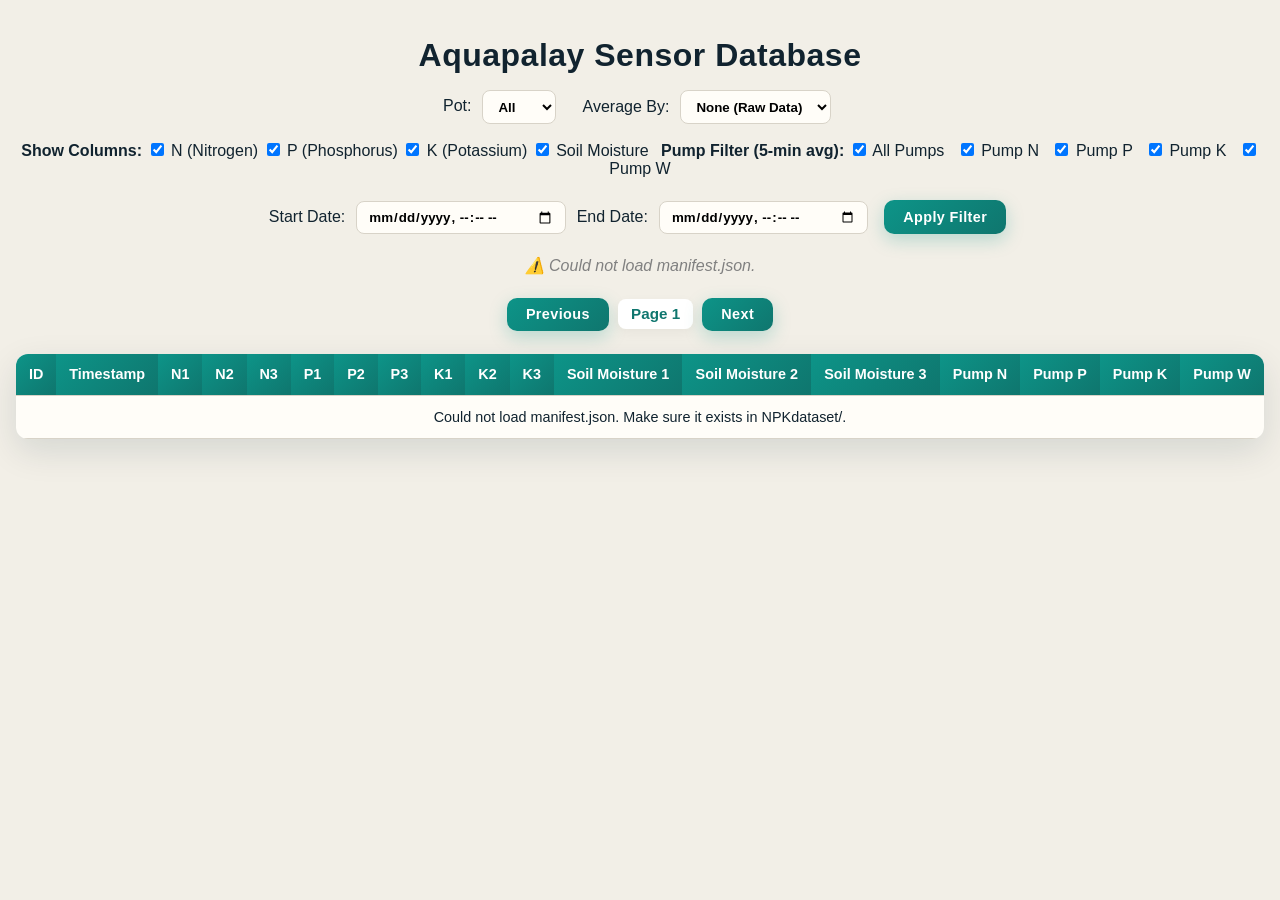
==== index.html @ d4dc7a7e "deployment to vercel" ====
<!DOCTYPE html>
<html lang="en">
<head>
  <meta charset="UTF-8">
  <meta name="viewport" content="width=device-width, initial-scale=1.0">
  <title>Aquapalay Database</title>
  <link rel="stylesheet" href="database.css">
</head>
<body>
  <h1>Aquapalay Sensor Database</h1>

  <div class="filter-container">
    <label for="pot-filter">Pot:</label>
    <select id="pot-filter">
      <option value="all">All</option>
      <option value="pot1">Pot1</option>
      <option value="pot2">Pot2</option>
      <option value="pot3">Pot3</option>
    </select>

    <label for="avg-filter" style="margin-left:16px;">Average By:</label>
    <select id="avg-filter">
      <option value="none">None (Raw Data)</option>
      <option value="hour">Hour</option>
      <option value="day">Day</option>
      <option value="week">Week</option>

    </select>
  </div>

  <!-- Column Group Filter -->
  <div class="filter-container" style="flex-wrap:wrap; gap:10px;">
    <label style="font-weight:bold;">Show Columns:</label>
    <label><input type="checkbox" class="col-group-toggle" data-group="n"    checked> N (Nitrogen)</label>
    <label><input type="checkbox" class="col-group-toggle" data-group="p"    checked> P (Phosphorus)</label>
    <label><input type="checkbox" class="col-group-toggle" data-group="k"    checked> K (Potassium)</label>
    <label><input type="checkbox" class="col-group-toggle" data-group="sm"   checked> Soil Moisture</label>
    <label style="font-weight:bold; margin-left:8px;">Pump Filter (5-min avg):</label>
    <label><input type="checkbox" id="pump-event-toggle" class="col-group-toggle" data-group="pump" checked> All Pumps</label>
    <label style="margin-left:8px;"><input type="checkbox" class="pump-individual" data-pump="Pump1" checked> Pump N</label>
    <label style="margin-left:8px;"><input type="checkbox" class="pump-individual" data-pump="Pump2" checked> Pump P</label>
    <label style="margin-left:8px;"><input type="checkbox" class="pump-individual" data-pump="Pump3" checked> Pump K</label>
    <label style="margin-left:8px;"><input type="checkbox" class="pump-individual" data-pump="Pump4" checked> Pump W</label>
  </div>

  <div class="filter-container">
    <label>Start Date:</label>
    <input type="datetime-local" id="start-date">
    <label>End Date:</label>
    <input type="datetime-local" id="end-date">
    <button class="btn-back" id="apply-filter">Apply Filter</button>
  </div>

  <div class="filter-container">
    <span id="loading-status" style="color: gray; font-style: italic;"></span>
  </div>

  <div class="filter-container">
    <button class="btn-back" id="prev-btn">Previous</button>
    <span id="page-info">Page 1</span>
    <button class="btn-back" id="next-btn">Next</button>
  </div>

  <table class="database-table" id="db-table">
    <thead>
      <tr>
        <th id="th-id">ID</th>
        <th id="th-timestamp">Timestamp</th>
        <th class="col-n1 group-n">N1</th>
        <th class="col-n2 group-n">N2</th>
        <th class="col-n3 group-n">N3</th>
        <th class="col-p1 group-p">P1</th>
        <th class="col-p2 group-p">P2</th>
        <th class="col-p3 group-p">P3</th>
        <th class="col-k1 group-k">K1</th>
        <th class="col-k2 group-k">K2</th>
        <th class="col-k3 group-k">K3</th>
        <th class="col-sm1 group-sm">Soil Moisture 1</th>
        <th class="col-sm2 group-sm">Soil Moisture 2</th>
        <th class="col-sm3 group-sm">Soil Moisture 3</th>
        <th class="col-pump group-pump">Pump N</th>
        <th class="col-pump group-pump">Pump P</th>
        <th class="col-pump group-pump">Pump K</th>
        <th class="col-pump group-pump">Pump W</th>
      </tr>
    </thead>
    <tbody></tbody>
  </table>

  <script>
  const filterSelect   = document.getElementById('pot-filter');
  const avgFilter      = document.getElementById('avg-filter');
  const tbody          = document.querySelector('#db-table tbody');
  const startDateInput = document.getElementById('start-date');
  const endDateInput   = document.getElementById('end-date');
  const applyBtn       = document.getElementById('apply-filter');
  const nextBtn        = document.getElementById('next-btn');
  const prevBtn        = document.getElementById('prev-btn');
  const pageInfo       = document.getElementById('page-info');
  const loadingStatus  = document.getElementById('loading-status');
  const thId           = document.getElementById('th-id');
  const thTimestamp    = document.getElementById('th-timestamp');
  const pumpEventToggle = document.getElementById('pump-event-toggle');

  let allData      = [];
  let filteredData = [];
  let currentPage  = 1;
  const limit      = 100;
  const PUMP_WINDOW = 300; // 5 minutes = 300 seconds of rows

  // GitHub raw URL base for CSV data (avoids Vercel 100MB deploy limit)
  const DATA_BASE_URL = 'https://raw.githubusercontent.com/2022-201045-crypto/data-dashboard/main/NPKdataset';

  const numericCols = ['N1','N2','N3','P1','P2','P3','K1','K2','K3','SM1','SM2','SM3'];

  // ── Column Group Toggles ──────────────────────────────────────
  const groupVisible = { n: true, p: true, k: true, sm: true, pump: true };

  // Which individual pumps are active for filtering
  const pumpActive = { Pump1: true, Pump2: true, Pump3: true, Pump4: true };

  // "All Pumps" master checkbox — syncs individual pump checkboxes
  document.getElementById('pump-event-toggle').addEventListener('change', function() {
    groupVisible['pump'] = this.checked;
    document.querySelectorAll('.pump-individual').forEach(cb => {
      cb.checked = this.checked;
      pumpActive[cb.dataset.pump] = this.checked;
      cb.disabled = !this.checked;
    });
    currentPage = 1;
    applyFilters();
  });

  // Individual pump checkboxes
  document.querySelectorAll('.pump-individual').forEach(cb => {
    cb.addEventListener('change', () => {
      pumpActive[cb.dataset.pump] = cb.checked;
      // Sync master: checked if at least one individual is on
      const anyOn = Object.values(pumpActive).some(v => v);
      groupVisible['pump'] = anyOn;
      document.getElementById('pump-event-toggle').checked = anyOn;
      document.getElementById('pump-event-toggle').indeterminate =
        anyOn && !Object.values(pumpActive).every(v => v);
      currentPage = 1;
      applyFilters();
    });
  });

  document.querySelectorAll('.col-group-toggle').forEach(cb => {
    if (cb.id === 'pump-event-toggle') return; // handled above
    cb.addEventListener('change', () => {
      groupVisible[cb.dataset.group] = cb.checked;
      applyAllVisibility();
    });
  });

  // ── Event Listeners ───────────────────────────────────────────
  filterSelect.addEventListener('change', () => applyAllVisibility());
  avgFilter.addEventListener('change', () => { currentPage = 1; applyFilters(); });
  applyBtn.addEventListener('click',   () => { currentPage = 1; applyFilters(); });

  nextBtn.addEventListener('click', () => {
    if ((currentPage * limit) < filteredData.length) { currentPage++; renderTable(); }
  });
  prevBtn.addEventListener('click', () => {
    if (currentPage > 1) { currentPage--; renderTable(); }
  });

  // ── Combined Visibility ───────────────────────────────────────
  function applyAllVisibility() {
    const potFilter = filterSelect.value;
    const potShow   = potFilter === 'pot1' ? [0] : potFilter === 'pot2' ? [1] : potFilter === 'pot3' ? [2] : [0,1,2];

    const potGroups = {
      n:  ['col-n1','col-n2','col-n3'],
      p:  ['col-p1','col-p2','col-p3'],
      k:  ['col-k1','col-k2','col-k3'],
      sm: ['col-sm1','col-sm2','col-sm3']
    };

    ['n','p','k','sm'].forEach(grp => {
      potGroups[grp].forEach((cls, i) => {
        const visible = groupVisible[grp] && potShow.includes(i);
        toggleCol(cls, visible);
      });
    });

    toggleCol('col-pump', groupVisible['pump']);
  }

  function toggleCol(cls, visible) {
    document.querySelectorAll('.' + cls).forEach(el => el.style.display = visible ? '' : 'none');
  }

  // ── CSV Parsing ───────────────────────────────────────────────
  function parseCSV(text) {
    const rows    = text.trim().split("\n");
    const headers = rows.shift().split(",").map(h => h.trim());
    return rows
      .filter(line => line.trim() !== '')
      .map(line => {
        const values = line.split(",");
        let obj = {};
        headers.forEach((h, i) => obj[h] = values[i] ? values[i].trim() : "");
        return obj;
      });
  }

  // ── Load All CSVs ─────────────────────────────────────────────
  async function loadAllCSVs() {
    loadingStatus.textContent = 'Loading data...';
    let fileList = [];

    try {
      const manifestRes = await fetch(`${DATA_BASE_URL}/manifest.json`);
      fileList = await manifestRes.json();
    } catch (e) {
      loadingStatus.textContent = '⚠️ Could not load manifest.json.';
      tbody.innerHTML = `<tr><td colspan="18">Could not load manifest.json. Make sure it exists in NPKdataset/.</td></tr>`;
      return;
    }

    const fetchPromises = fileList.map(filename =>
      fetch(`${DATA_BASE_URL}/${filename}`)
        .then(r => r.ok ? r.text() : Promise.reject(`Failed: ${filename}`))
        .then(text => parseCSV(text))
        .catch(err => { console.warn(err); return []; })
    );

    const results = await Promise.all(fetchPromises);
    allData = results.flat();
    allData.sort((a, b) => new Date(a.timestamp) - new Date(b.timestamp)); // ascending for pump window logic

    filteredData = [...allData];
    loadingStatus.textContent = `✅ Loaded ${allData.length.toLocaleString()} records from ${fileList.length} file(s).`;
    renderTable();
  }

  // ── Group Key Helpers ─────────────────────────────────────────
  function getGroupKey(timestamp, mode) {
    const d = new Date(timestamp);
    if (mode === 'hour') {
      return `${d.getFullYear()}-${pad(d.getMonth()+1)}-${pad(d.getDate())} ${pad(d.getHours())}:00`;
    } else if (mode === 'day') {
      return `${d.getFullYear()}-${pad(d.getMonth()+1)}-${pad(d.getDate())}`;
    } else if (mode === 'week') {
      const day = d.getDay() || 7;
      const mon = new Date(d);
      mon.setDate(d.getDate() - day + 1);
      return `Week of ${mon.getFullYear()}-${pad(mon.getMonth()+1)}-${pad(mon.getDate())}`;
    }
  }

  function pad(n) { return String(n).padStart(2, '0'); }

  // ── Averaging ─────────────────────────────────────────────────
  function computeAverages(data, mode) {
    const groups = {};
    data.forEach(row => {
      if (!row.timestamp) return;
      const key = getGroupKey(row.timestamp, mode);
      if (!groups[key]) groups[key] = { key, rows: [] };
      groups[key].rows.push(row);
    });

    return Object.values(groups)
      .sort((a, b) => b.key.localeCompare(a.key))
      .map(group => {
        const avg = { timestamp: group.key, id: `${group.rows.length} records` };
        numericCols.forEach(col => {
          const vals = group.rows.map(r => parseFloat(r[col])).filter(v => !isNaN(v));
          avg[col] = vals.length ? (vals.reduce((s, v) => s + v, 0) / vals.length).toFixed(0) : '-';
        });
        ['Pump1','Pump2','Pump3','Pump4'].forEach(p => {
          const vals = group.rows.map(r => r[p]).filter(Boolean);
          avg[p] = vals.length ? mode_val(vals) : '-';
        });
        return avg;
      });
  }

  function mode_val(arr) {
    const freq = {};
    arr.forEach(v => freq[v] = (freq[v] || 0) + 1);
    return Object.entries(freq).sort((a, b) => b[1] - a[1])[0][0];
  }

  // ── Pump Event 5-min Average ──────────────────────────────────
  function computePumpEvents(data) {
    const pumpCols   = ['Pump1', 'Pump2', 'Pump3', 'Pump4'];
    const pumpLabels = { Pump1: 'N', Pump2: 'P', Pump3: 'K', Pump4: 'W' };
    const events     = [];

    // Only consider pumps that are individually checked
    const enabledPumps = pumpCols.filter(p => pumpActive[p]);

    for (let i = 0; i < data.length; i++) {
      const row = data[i];

      // Check if any ENABLED pump is ON
      const activePumps = enabledPumps.filter(p => String(row[p]).trim() === '1');
      if (activePumps.length === 0) continue;

      // Grab the next PUMP_WINDOW rows (or until end of data)
      const windowEnd  = Math.min(i + PUMP_WINDOW, data.length);
      const windowRows = data.slice(i, windowEnd);

      // Compute averages for each numeric column
      const avgRow = {};
      numericCols.forEach(col => {
        const vals = windowRows.map(r => parseFloat(r[col])).filter(v => !isNaN(v));
        avgRow[col] = vals.length ? (vals.reduce((s, v) => s + v, 0) / vals.length).toFixed(2) : '-';
      });

      // Label which pumps were active
      const pumpLabel = activePumps.map(p => `Pump${pumpLabels[p]}`).join(', ');

      events.push({
        id:          `${windowRows.length} rows`,
        timestamp:   row.timestamp,
        activePumps: pumpLabel,
        ...avgRow,
        Pump1: activePumps.includes('Pump1') ? '1' : '0',
        Pump2: activePumps.includes('Pump2') ? '1' : '0',
        Pump3: activePumps.includes('Pump3') ? '1' : '0',
        Pump4: activePumps.includes('Pump4') ? '1' : '0',
      });
    }

    return events.reverse();
  }

  // ── Filters ───────────────────────────────────────────────────
  function applyFilters() {
    const start    = startDateInput.value ? new Date(startDateInput.value) : null;
    const end      = endDateInput.value   ? new Date(endDateInput.value)   : null;
    const avgMode  = avgFilter.value;
    const pumpMode = groupVisible['pump']; // true = pump checkbox is checked

    let data = allData.filter(row => {
      if (!row.timestamp) return false;
      const rowDate = new Date(row.timestamp);
      if (start && rowDate < start) return false;
      if (end   && rowDate > end)   return false;
      return true;
    });

    if (pumpMode) {
      // Step 1: Compute pump events (5-min avg windows for each pump=1 trigger)
      let pumpEvents = computePumpEvents(data);

      // Step 2: If a grouping mode is selected, group the pump events by hour/day/week
      if (avgMode !== 'none') {
        filteredData = computeAverages(pumpEvents, avgMode);
        thId.textContent        = 'Events';
        thTimestamp.textContent = `Pump Trigger (by ${avgMode})`;
      } else {
        filteredData = pumpEvents; // already descending
        thId.textContent        = 'Window';
        thTimestamp.textContent = 'Pump Trigger Time';
      }
    } else {
      // Normal mode — no pump filtering
      if (avgMode !== 'none') {
        filteredData = computeAverages(data.slice().reverse(), avgMode);
        thId.textContent        = 'Records';
        thTimestamp.textContent = 'Timestamp';
      } else {
        filteredData = data.slice().reverse();
        thId.textContent        = 'ID';
        thTimestamp.textContent = 'Timestamp';
      }
    }

    currentPage = 1;
    renderTable();
  }

  // ── Render ────────────────────────────────────────────────────
  function renderTable() {
    tbody.innerHTML = "";

    const avgMode    = avgFilter.value;
    const startIndex = (currentPage - 1) * limit;
    const pageData   = filteredData.slice(startIndex, startIndex + limit);

    if (pageData.length === 0) {
      tbody.innerHTML = `<tr><td colspan="18">No data found</td></tr>`;
      pageInfo.textContent = 'Page 0';
      return;
    }

    const totalPages = Math.ceil(filteredData.length / limit);

    pageData.forEach(row => {
      const tr = document.createElement('tr');
      const pumpMode = groupVisible['pump'];
      const avgMode  = avgFilter.value;

      if (pumpMode) {
        tr.style.background = 'rgba(0,100,200,0.07)';
      } else if (avgMode !== 'none') {
        tr.style.background = 'rgba(0,128,0,0.05)';
      }

      // Show active pump badge when in pump event mode (raw, not grouped)
      const idCell = (pumpMode && avgMode === 'none')
        ? `${row.id}<br><small style="color:#0077cc;font-weight:bold;">${row.activePumps || ''}</small>`
        : row.id;

      tr.innerHTML = `
        <td>${idCell}</td>
        <td>${row.timestamp}</td>
        <td class="col-n1 group-n">${row.N1 ?? '-'}</td>
        <td class="col-n2 group-n">${row.N2 ?? '-'}</td>
        <td class="col-n3 group-n">${row.N3 ?? '-'}</td>
        <td class="col-p1 group-p">${row.P1 ?? '-'}</td>
        <td class="col-p2 group-p">${row.P2 ?? '-'}</td>
        <td class="col-p3 group-p">${row.P3 ?? '-'}</td>
        <td class="col-k1 group-k">${row.K1 ?? '-'}</td>
        <td class="col-k2 group-k">${row.K2 ?? '-'}</td>
        <td class="col-k3 group-k">${row.K3 ?? '-'}</td>
        <td class="col-sm1 group-sm">${row.SM1 ?? '-'}</td>
        <td class="col-sm2 group-sm">${row.SM2 ?? '-'}</td>
        <td class="col-sm3 group-sm">${row.SM3 ?? '-'}</td>
        <td class="col-pump group-pump" style="${row.Pump1==='1'?'color:green;font-weight:bold;':''}">${row.Pump1 ?? '-'}</td>
        <td class="col-pump group-pump" style="${row.Pump2==='1'?'color:green;font-weight:bold;':''}">${row.Pump2 ?? '-'}</td>
        <td class="col-pump group-pump" style="${row.Pump3==='1'?'color:green;font-weight:bold;':''}">${row.Pump3 ?? '-'}</td>
        <td class="col-pump group-pump" style="${row.Pump4==='1'?'color:green;font-weight:bold;':''}">${row.Pump4 ?? '-'}</td>
      `;
      tbody.appendChild(tr);
    });

    const pumpMode  = groupVisible['pump'];
    const modeLabel = pumpMode && avgMode === 'none' ? 'pump events'
                    : avgMode !== 'none' ? 'groups'
                    : 'records';
    pageInfo.textContent = `Page ${currentPage} of ${totalPages} (${filteredData.length.toLocaleString()} ${modeLabel})`;
    applyAllVisibility();
  }

  // ── Init ─────────────────────────────────────────────────────
  loadAllCSVs();
  </script>
</body>
</html>
---- database.css ----
/* ===============================
   ROOT COLORS
================================ */
:root {
  --bg: #f2efe7;
  --ink: #11232f;
  --card: #fffdf8;
  --line: #d8d3c8;
  --accent: #0d9488;
  --accent-deep: #0f766e;
  --muted: #5b6b74;
  --shadow: 0 12px 35px rgba(10, 43, 57, 0.12);
}

/* ===============================
   GLOBAL
================================ */
body {
  font-family: "Manrope", sans-serif;
  background: var(--bg);
  color: var(--ink);
  margin: 0;
  padding: 1rem;
}

h1 {
  text-align: center;
  margin-bottom: 1rem;
  color: var(--ink);
  font-weight: 800;
  letter-spacing: 0.5px;
}

/* ===============================
   BUTTONS
================================ */
.btn-back {
  display: inline-block;
  margin: 0.4rem 0.3rem;
  padding: 0.55rem 1.2rem;
  font-weight: 700;
  font-size: 0.9rem;
  letter-spacing: 0.4px;
  background: linear-gradient(135deg, var(--accent), var(--accent-deep));
  color: white;
  border: none;
  border-radius: 10px;
  cursor: pointer;
  box-shadow: 0 6px 18px rgba(13, 148, 136, 0.25);
  transition: all 0.25s ease;
}

.btn-back:hover {
  transform: translateY(-2px);
  box-shadow: 0 10px 22px rgba(13, 148, 136, 0.35);
}

.btn-back:active {
  transform: translateY(0);
  box-shadow: 0 4px 10px rgba(13, 148, 136, 0.25);
}

.btn-back:disabled {
  background: #cbd5e1;
  cursor: not-allowed;
  box-shadow: none;
  transform: none;
  opacity: 0.7;
}

/* ===============================
   FILTER SECTION
================================ */
.filter-container {
  text-align: center;
  margin-bottom: 1rem;
}

select,
input[type="datetime-local"] {
  padding: 0.45rem 0.7rem;
  font-family: "Manrope", sans-serif;
  font-weight: 600;
  border-radius: 8px;
  border: 1px solid var(--line);
  background: var(--card);
  margin: 0 0.4rem;
  outline: none;
  transition: border 0.2s ease;
}

select:focus,
input[type="datetime-local"]:focus {
  border-color: var(--accent);
}

/* ===============================
   PAGE INFO BADGE
================================ */
#page-info {
  font-weight: 700;
  font-size: 0.95rem;
  padding: 0.4rem 0.8rem;
  background: #ffffff;
  border-radius: 8px;
  box-shadow: 0 4px 12px rgba(0,0,0,0.05);
  color: var(--accent-deep);
}

/* ===============================
   TABLE DESIGN
================================ */
.database-table {
  width: 100%;
  border-collapse: collapse;
  background: var(--card);
  border-radius: 12px;
  overflow: hidden;
  box-shadow: var(--shadow);
}

.database-table th,
.database-table td {
  padding: 0.8rem;
  text-align: center;
  border-bottom: 1px solid var(--line);
  font-size: 0.9rem;
}

/* Header */
.database-table th {
  background: linear-gradient(135deg, var(--accent), var(--accent-deep));
  color: white;
  font-weight: 700;
  position: sticky;
  top: 0;
  z-index: 2;
}

/* Zebra rows */
.database-table tr:nth-child(even) {
  background: rgba(13, 148, 136, 0.05);
}

/* Hover row effect */
.database-table tbody tr:hover {
  background: rgba(13, 148, 136, 0.12);
  transition: background 0.2s ease;
}

/* ===============================
   RESPONSIVE TABLE
================================ */
@media (max-width: 900px) {
  .database-table th,
  .database-table td {
    font-size: 0.75rem;
    padding: 0.5rem;
  }

  .btn-back {
    padding: 0.4rem 0.8rem;
    font-size: 0.8rem;
  }
}

/* ===============================
   HIDDEN COLUMN
================================ */
.hidden-col {
  display: none;
}
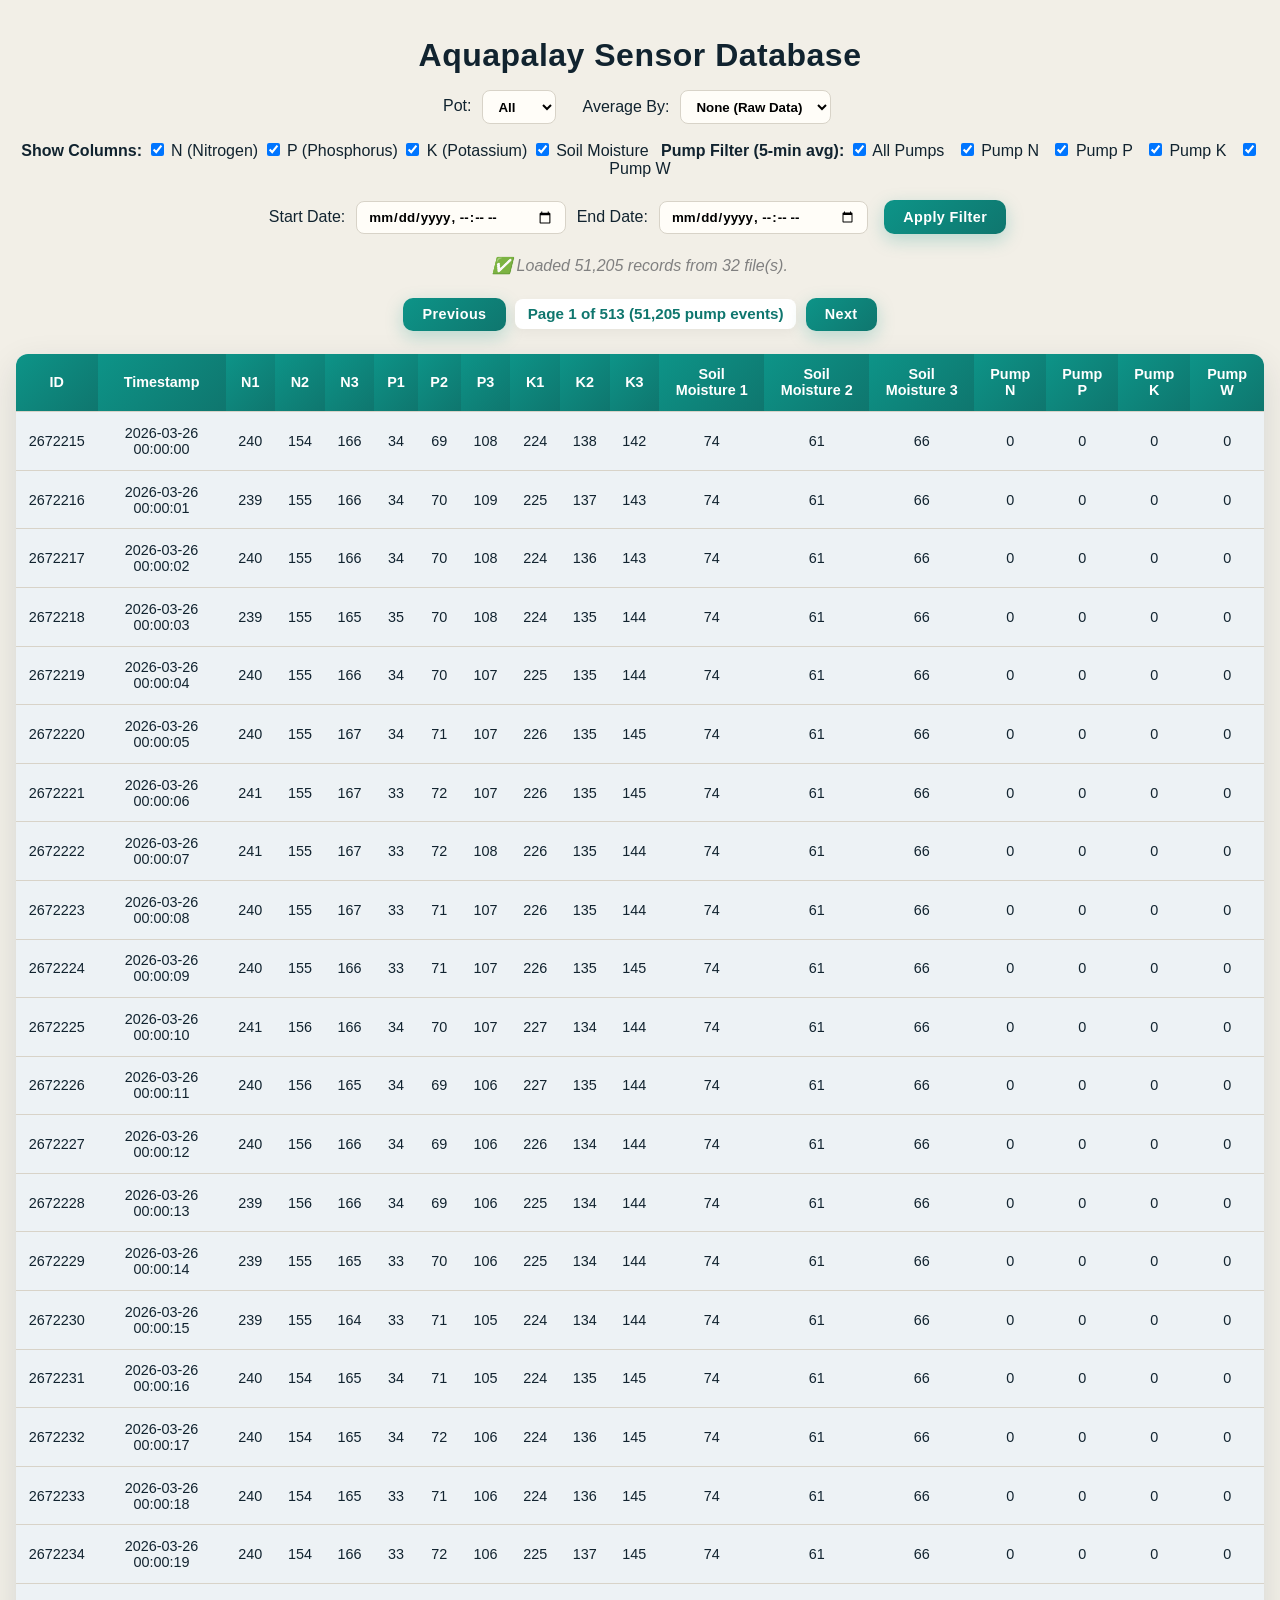
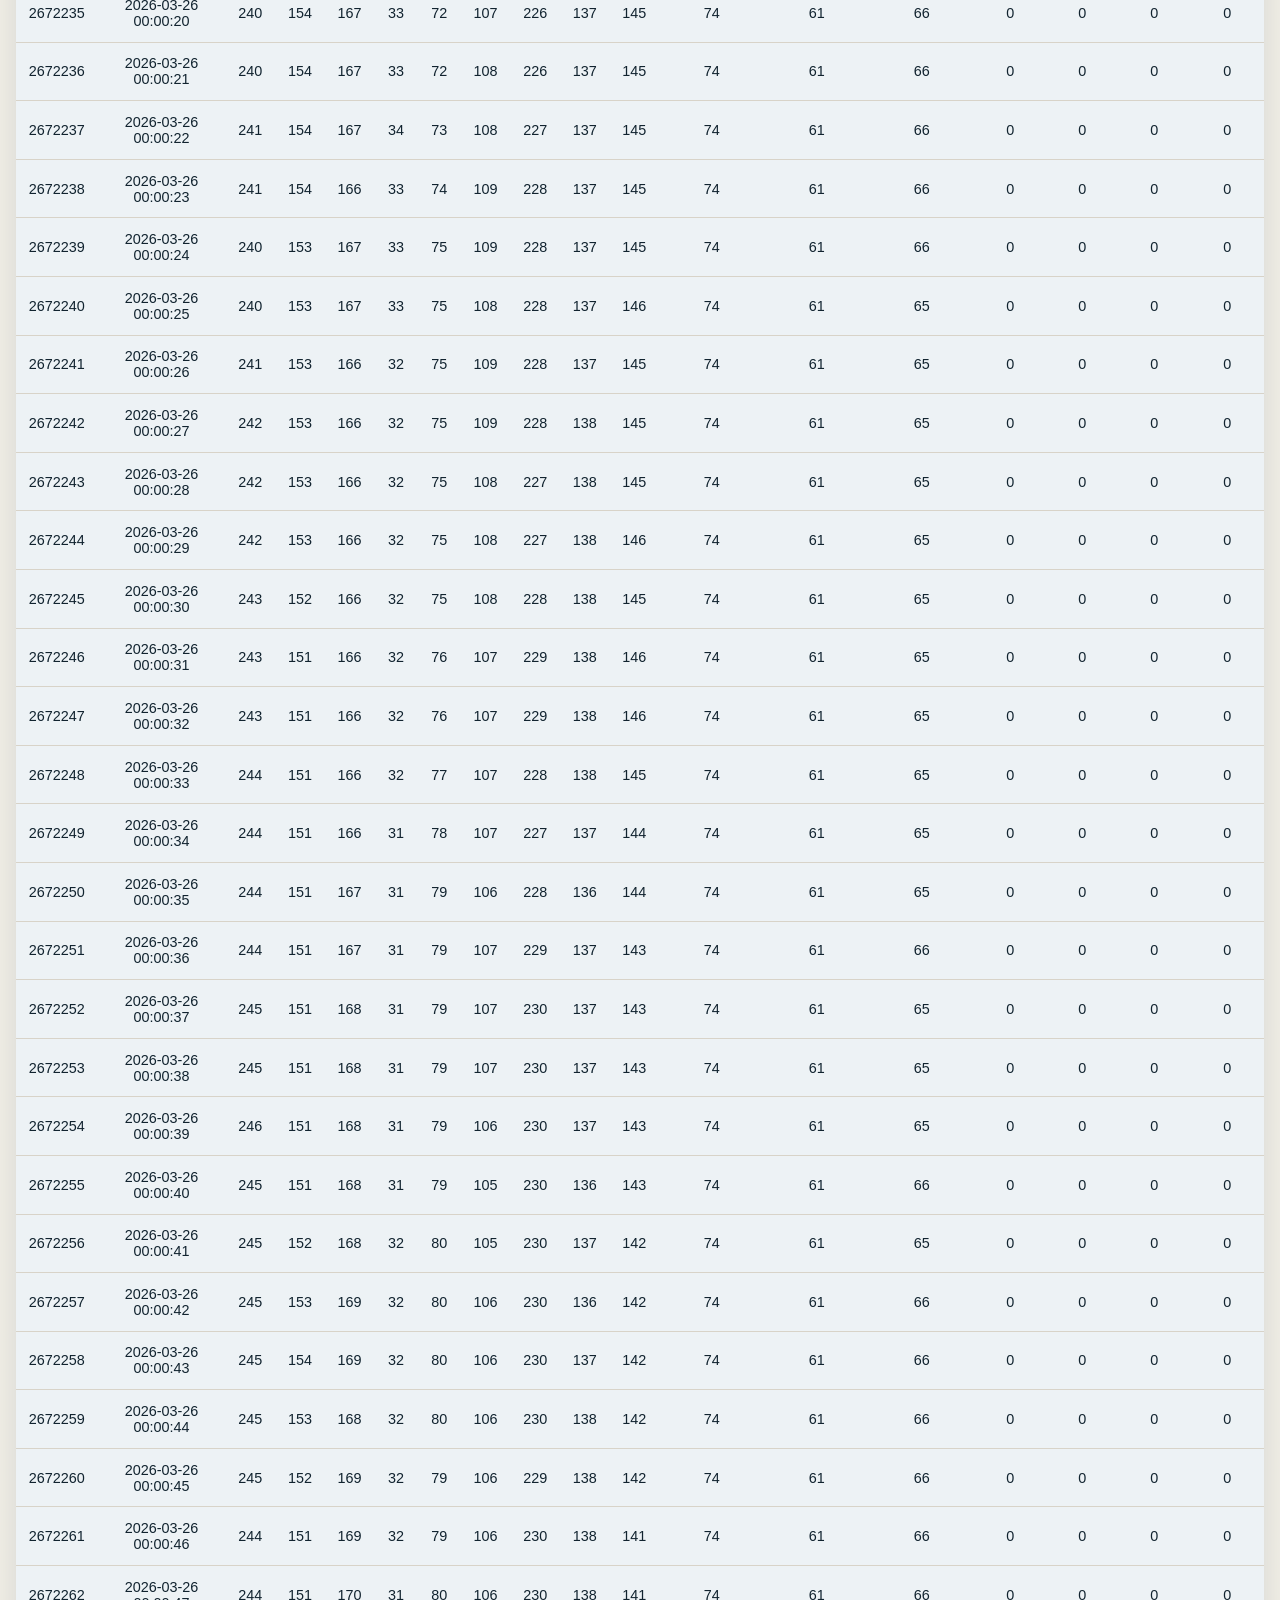
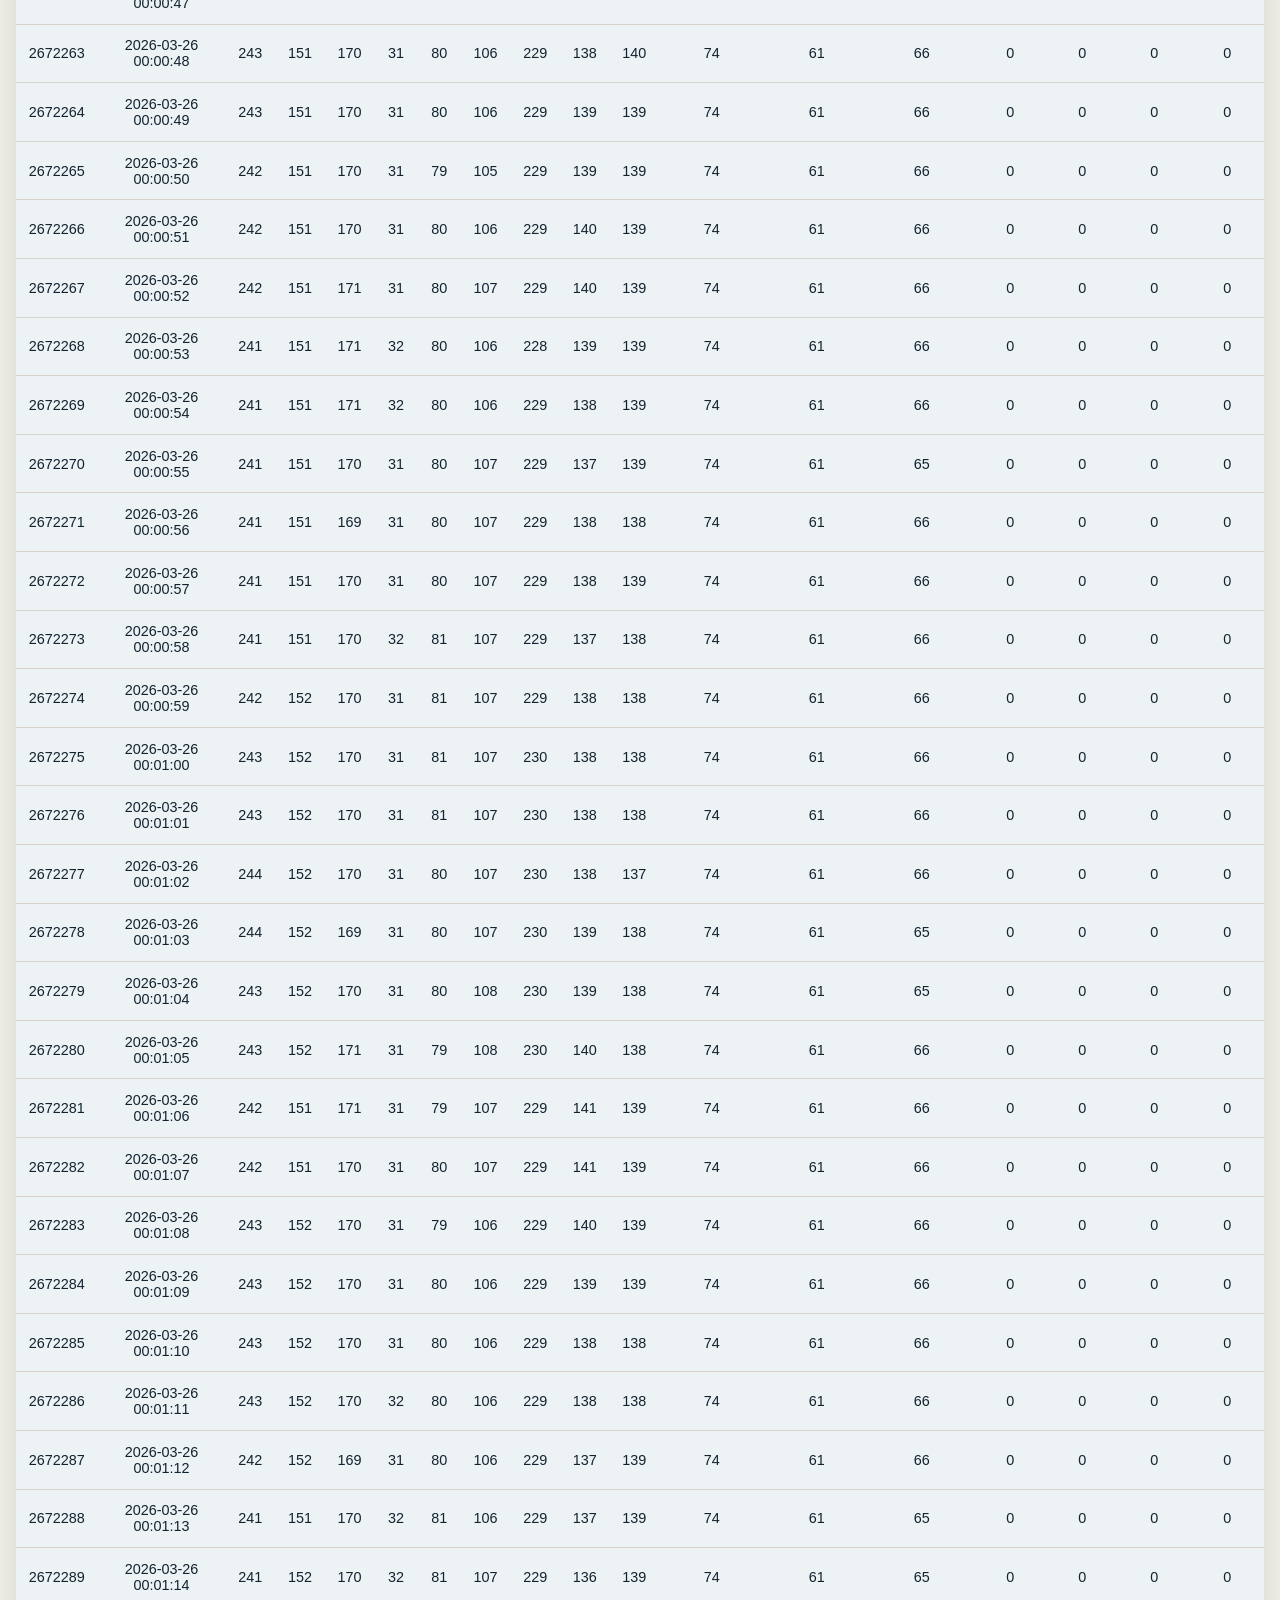
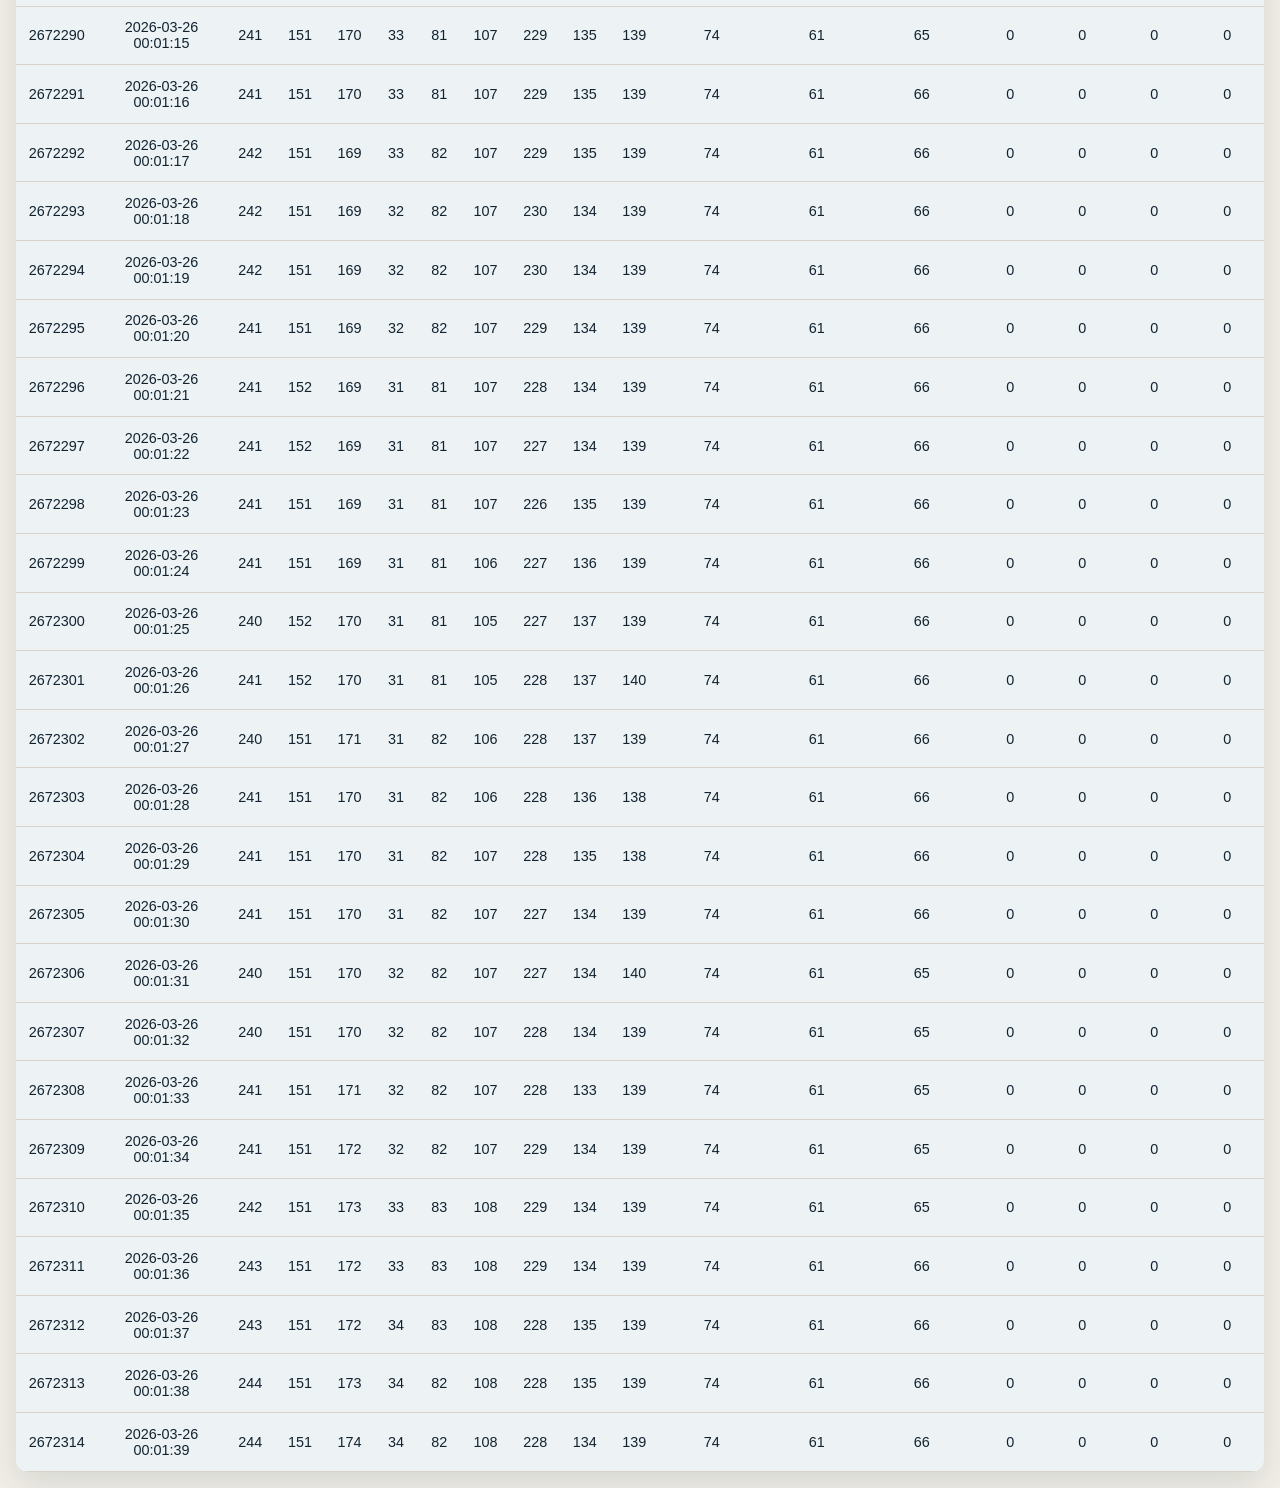
==== commit f402fc13: "Change data loading to use relative paths for Vercel deployment" ====
--- a/index.html
+++ b/index.html
@@ -108,8 +108,8 @@
   const limit      = 100;
   const PUMP_WINDOW = 300; // 5 minutes = 300 seconds of rows
 
-  // GitHub raw URL base for CSV data (avoids Vercel 100MB deploy limit)
-  const DATA_BASE_URL = 'https://raw.githubusercontent.com/2022-201045-crypto/data-dashboard/main/NPKdataset';
+  // Data base URL - use relative path for deployed site
+  const DATA_BASE_URL = './NPKdataset';
 
   const numericCols = ['N1','N2','N3','P1','P2','P3','K1','K2','K3','SM1','SM2','SM3'];
 
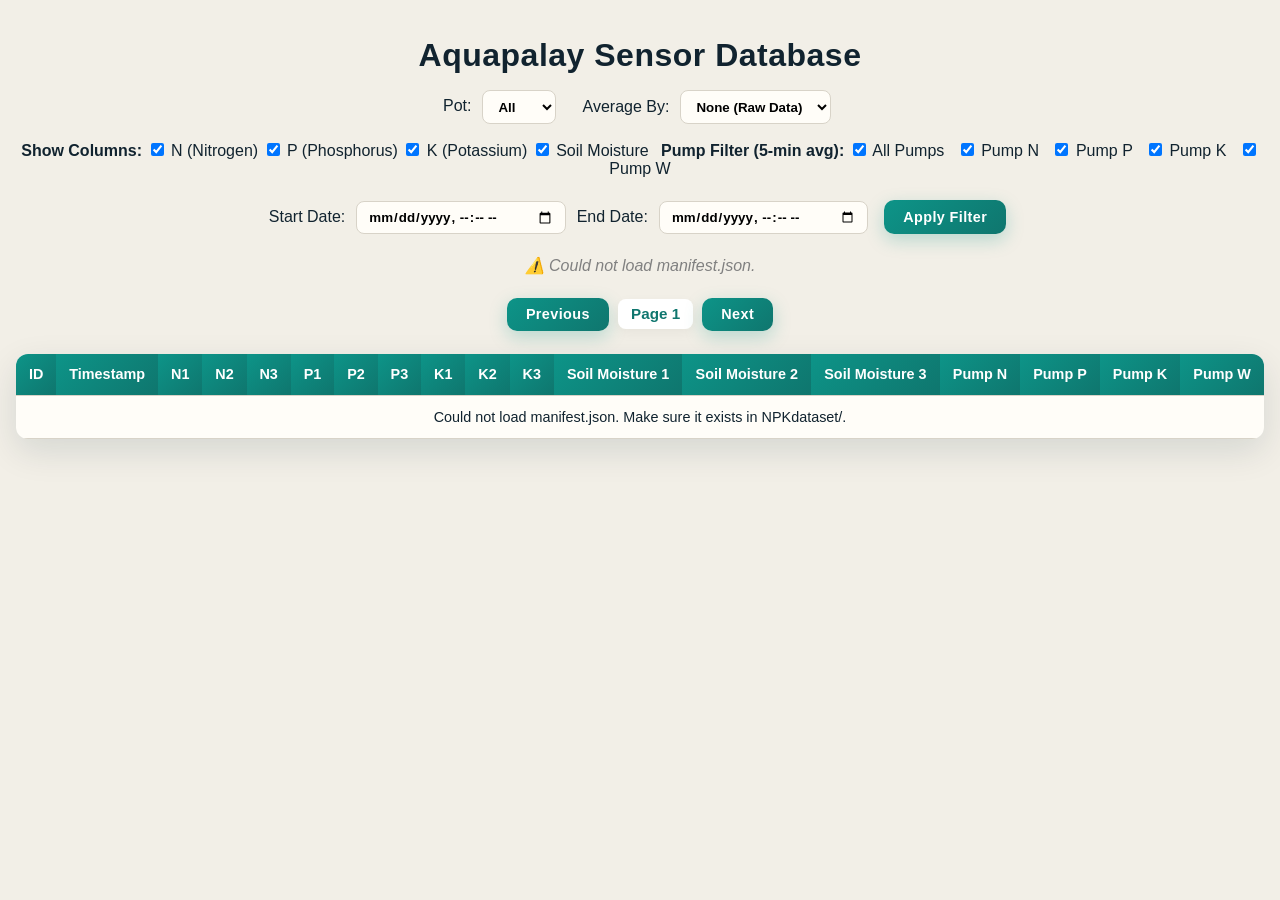
==== commit 743fed60: "try error fix" ====
--- a/index.html
+++ b/index.html
@@ -109,8 +109,8 @@
   const PUMP_WINDOW = 300; // 5 minutes = 300 seconds of rows
 
   // Data base URL - use relative path for deployed site
-  const DATA_BASE_URL = './NPKdataset';
-
+
+  const DATA_BASE_URL = 'https://raw.githubusercontent.com/2022-201045-crypto/data-dashboard/main/NPKdataset';
   const numericCols = ['N1','N2','N3','P1','P2','P3','K1','K2','K3','SM1','SM2','SM3'];
 
   // ── Column Group Toggles ──────────────────────────────────────
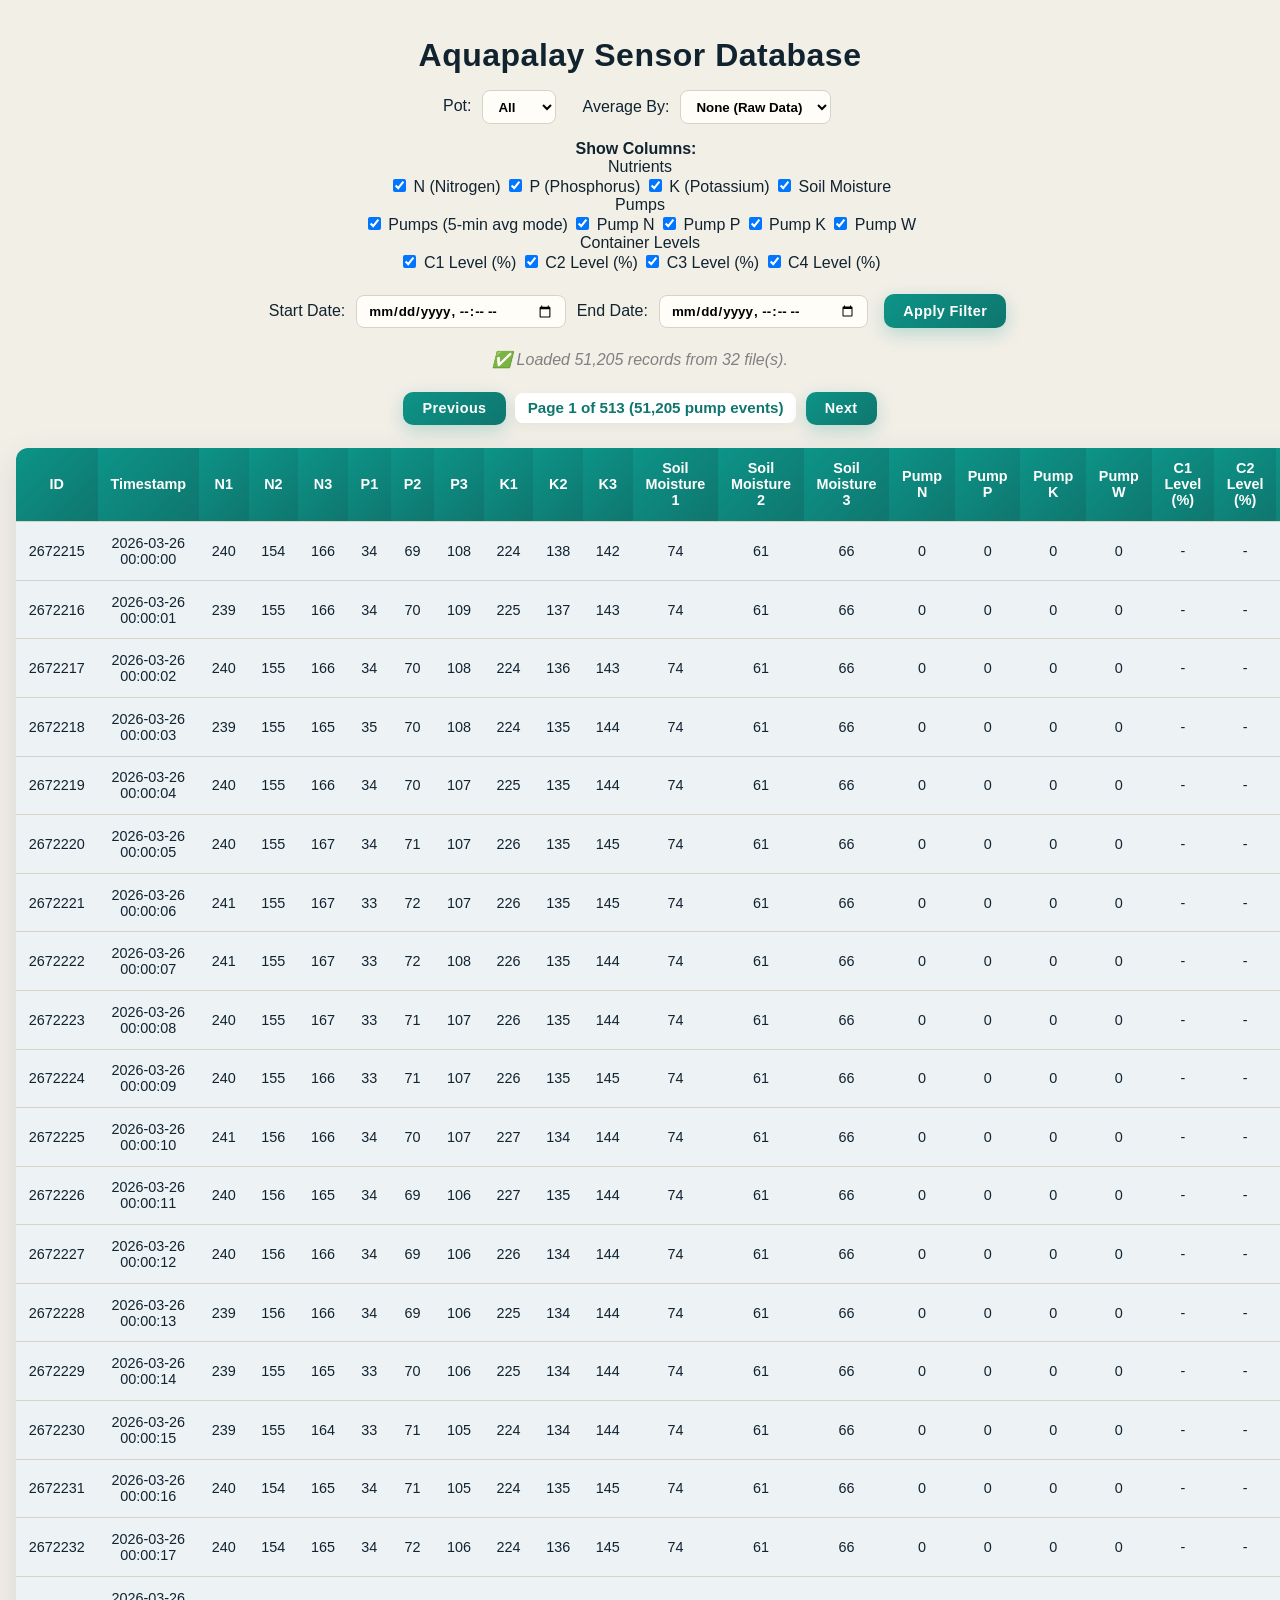
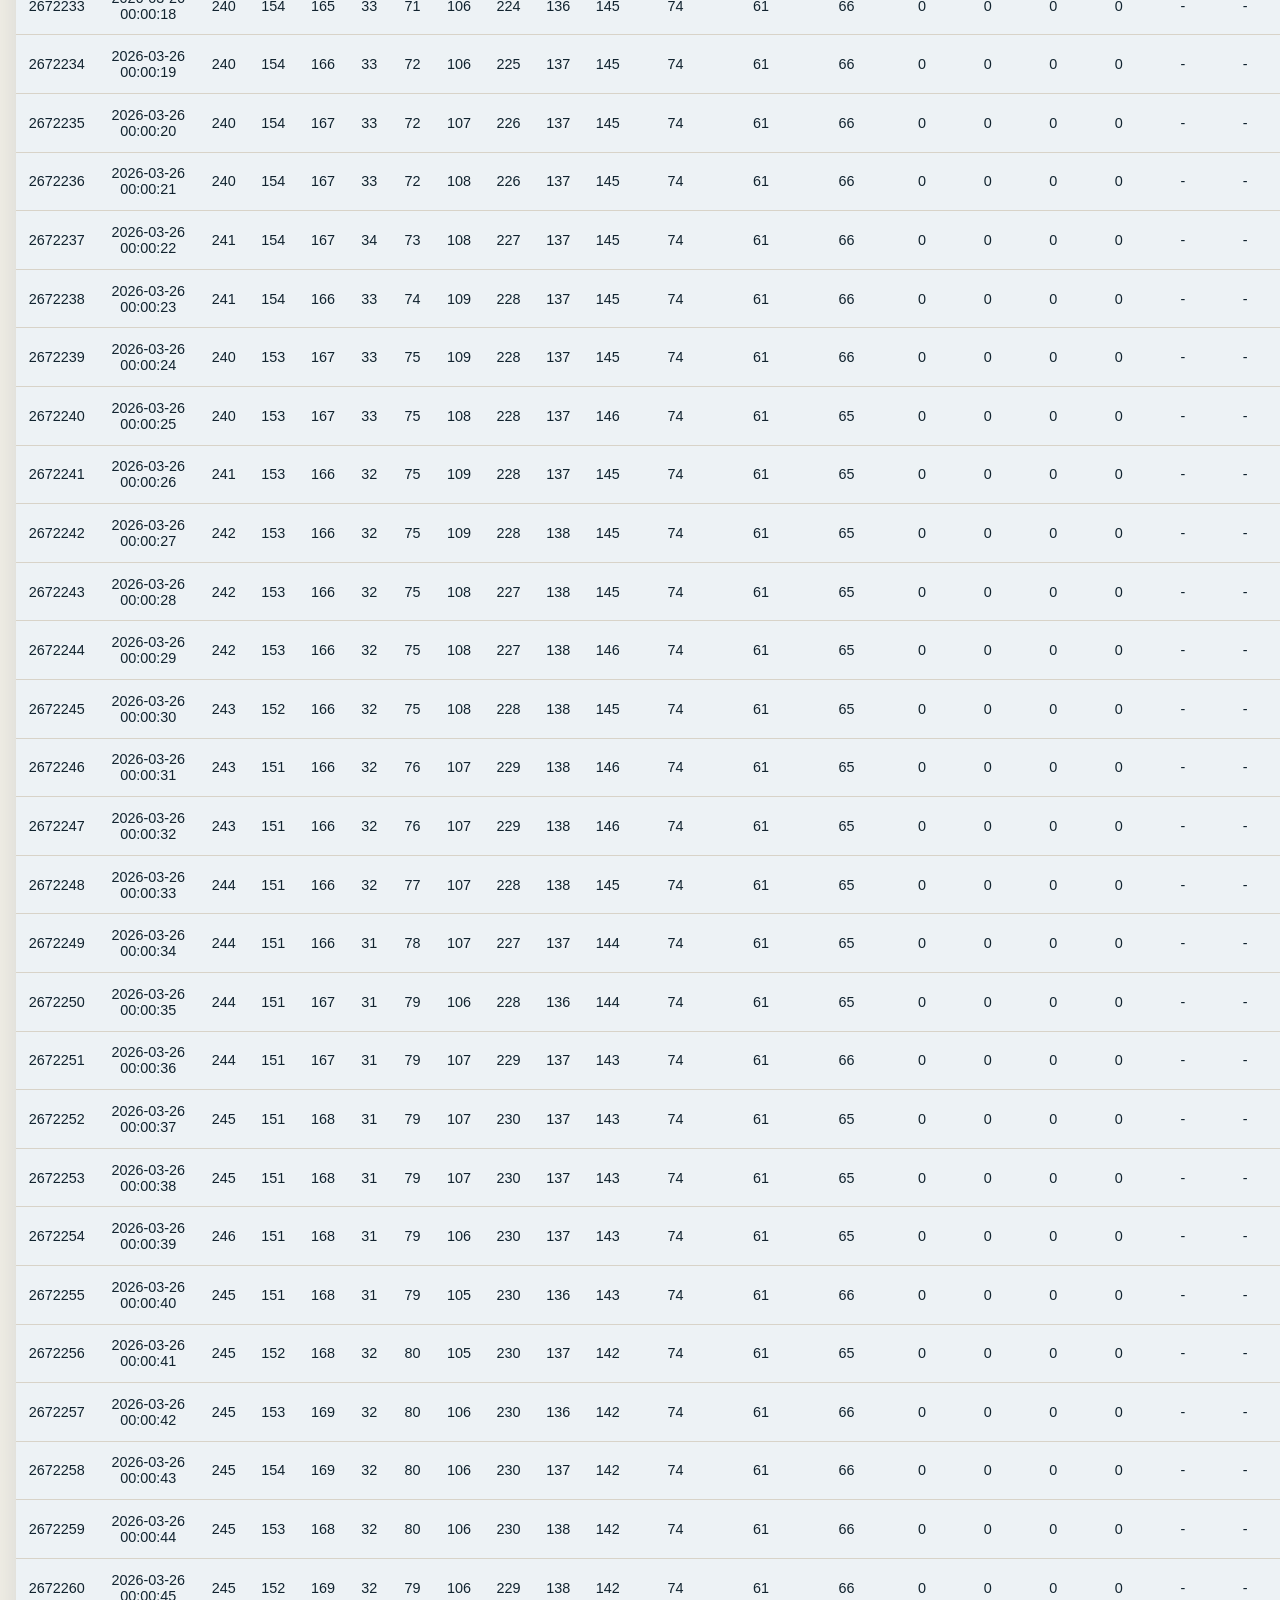
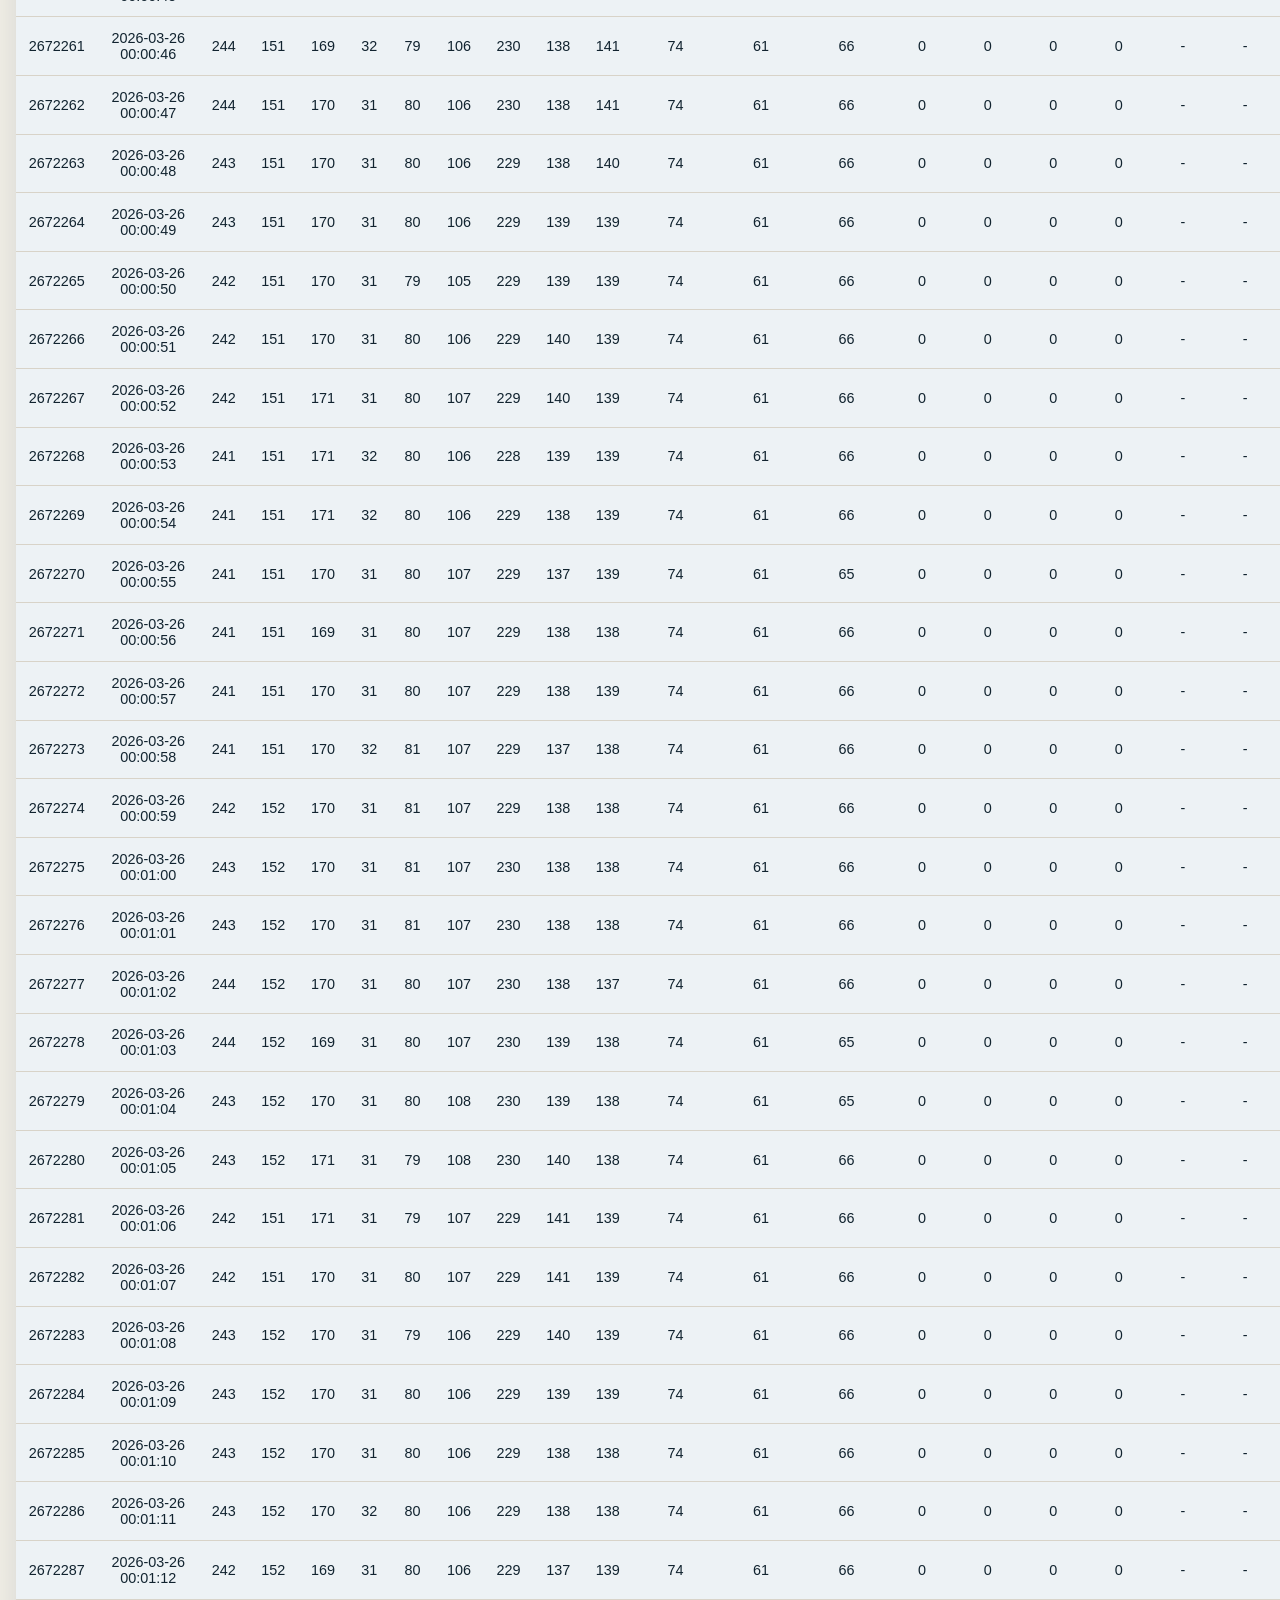
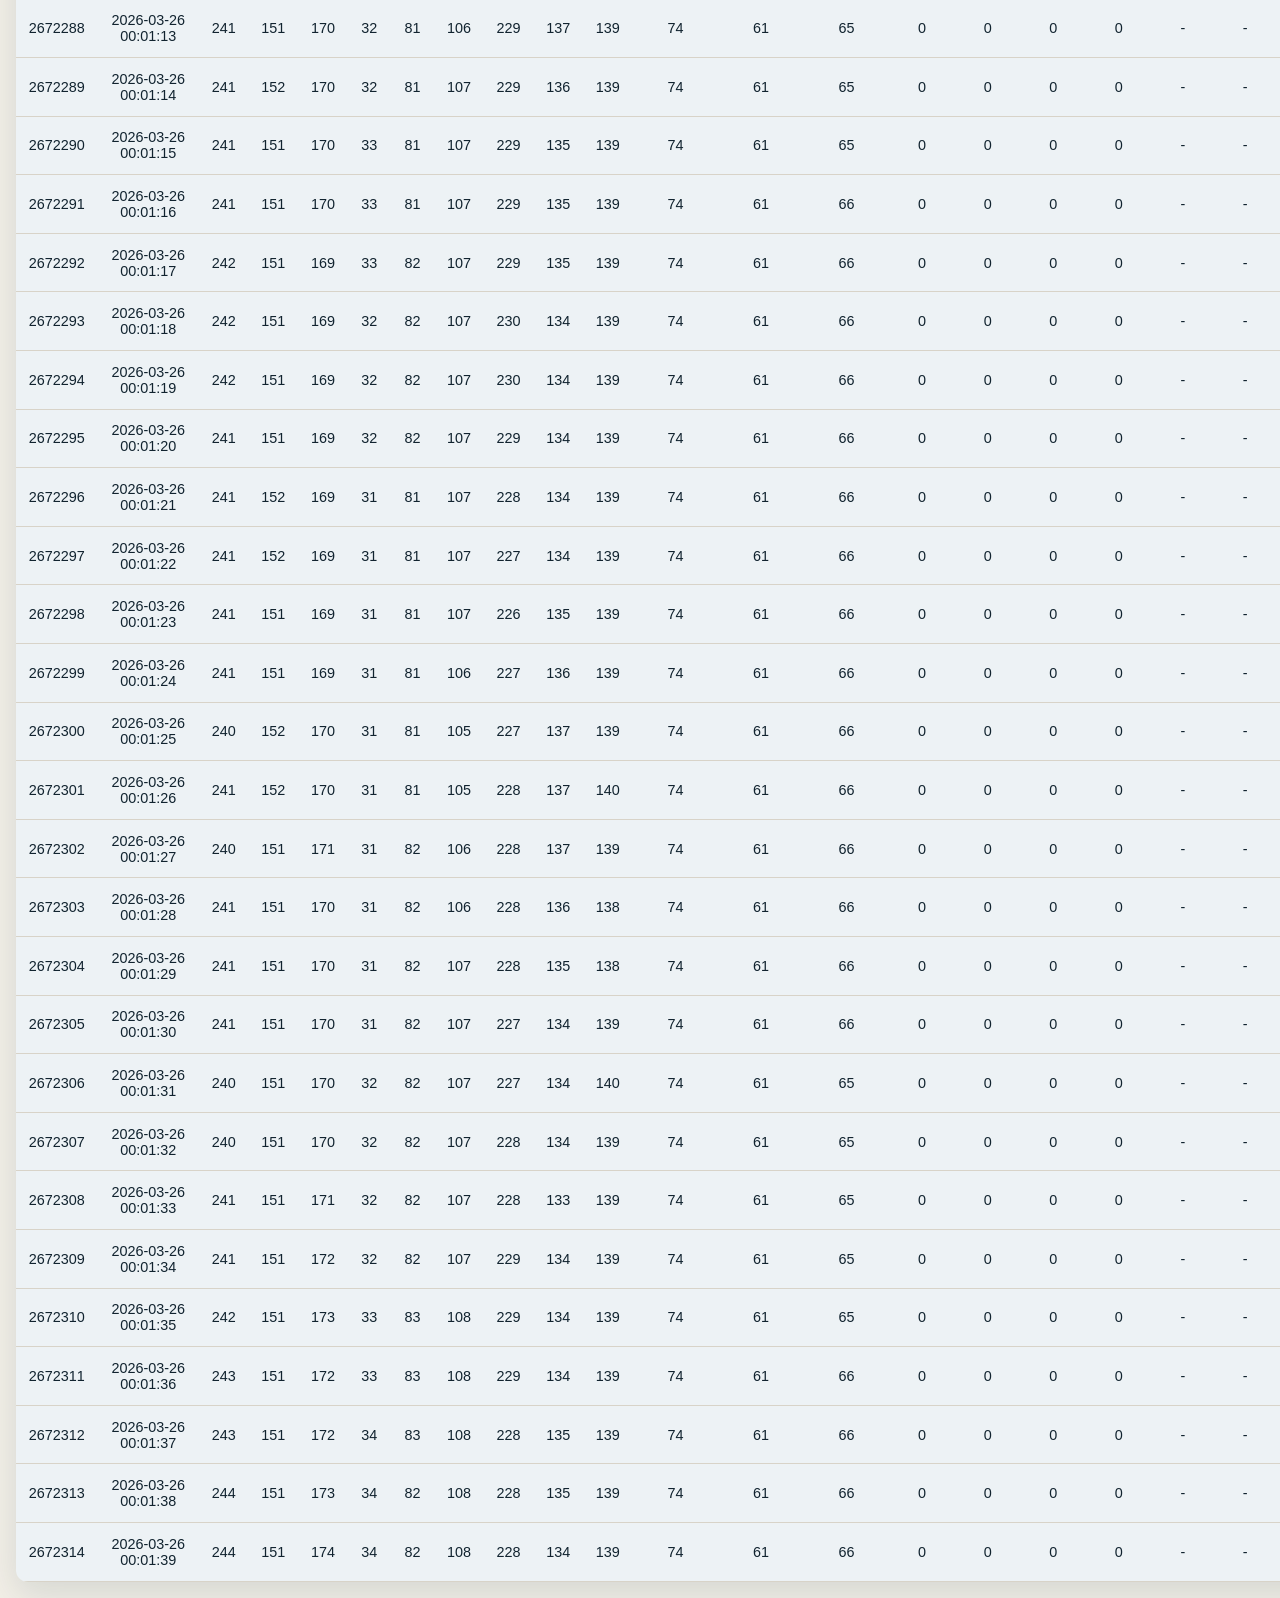
==== commit dea1858f: "rename to fix deployment site" ====
--- a/index.html
+++ b/index.html
@@ -24,23 +24,34 @@
       <option value="hour">Hour</option>
       <option value="day">Day</option>
       <option value="week">Week</option>
-
     </select>
   </div>
 
   <!-- Column Group Filter -->
-  <div class="filter-container" style="flex-wrap:wrap; gap:10px;">
-    <label style="font-weight:bold;">Show Columns:</label>
-    <label><input type="checkbox" class="col-group-toggle" data-group="n"    checked> N (Nitrogen)</label>
-    <label><input type="checkbox" class="col-group-toggle" data-group="p"    checked> P (Phosphorus)</label>
-    <label><input type="checkbox" class="col-group-toggle" data-group="k"    checked> K (Potassium)</label>
-    <label><input type="checkbox" class="col-group-toggle" data-group="sm"   checked> Soil Moisture</label>
-    <label style="font-weight:bold; margin-left:8px;">Pump Filter (5-min avg):</label>
-    <label><input type="checkbox" id="pump-event-toggle" class="col-group-toggle" data-group="pump" checked> All Pumps</label>
-    <label style="margin-left:8px;"><input type="checkbox" class="pump-individual" data-pump="Pump1" checked> Pump N</label>
-    <label style="margin-left:8px;"><input type="checkbox" class="pump-individual" data-pump="Pump2" checked> Pump P</label>
-    <label style="margin-left:8px;"><input type="checkbox" class="pump-individual" data-pump="Pump3" checked> Pump K</label>
-    <label style="margin-left:8px;"><input type="checkbox" class="pump-individual" data-pump="Pump4" checked> Pump W</label>
+  <div class="filter-container">
+    <label style="font-weight:bold; margin-right:8px;">Show Columns:</label>
+    <div class="multi-select-wrapper">
+      <div class="multi-select-trigger" id="col-dropdown-trigger">
+      </div>
+      <div class="multi-select-dropdown" id="col-dropdown">
+        <div class="multi-select-section">Nutrients</div>
+        <label class="multi-select-option"><input type="checkbox" class="col-group-toggle" data-group="n"     checked> N (Nitrogen)</label>
+        <label class="multi-select-option"><input type="checkbox" class="col-group-toggle" data-group="p"     checked> P (Phosphorus)</label>
+        <label class="multi-select-option"><input type="checkbox" class="col-group-toggle" data-group="k"     checked> K (Potassium)</label>
+        <label class="multi-select-option"><input type="checkbox" class="col-group-toggle" data-group="sm"    checked> Soil Moisture</label>
+        <div class="multi-select-section">Pumps</div>
+        <label class="multi-select-option"><input type="checkbox" class="col-group-toggle" data-group="pump"  checked id="pump-event-toggle"> Pumps (5-min avg mode)</label>
+        <label class="multi-select-option"><input type="checkbox" class="col-group-toggle" data-group="pumpN" checked> Pump N</label>
+        <label class="multi-select-option"><input type="checkbox" class="col-group-toggle" data-group="pumpP" checked> Pump P</label>
+        <label class="multi-select-option"><input type="checkbox" class="col-group-toggle" data-group="pumpK" checked> Pump K</label>
+        <label class="multi-select-option"><input type="checkbox" class="col-group-toggle" data-group="pumpW" checked> Pump W</label>
+        <div class="multi-select-section">Container Levels</div>
+        <label class="multi-select-option"><input type="checkbox" class="col-group-toggle" data-group="c1level" checked> C1 Level (%)</label>
+        <label class="multi-select-option"><input type="checkbox" class="col-group-toggle" data-group="c2level" checked> C2 Level (%)</label>
+        <label class="multi-select-option"><input type="checkbox" class="col-group-toggle" data-group="c3level" checked> C3 Level (%)</label>
+        <label class="multi-select-option"><input type="checkbox" class="col-group-toggle" data-group="c4level" checked> C4 Level (%)</label>
+      </div>
+    </div>
   </div>
 
   <div class="filter-container">
@@ -82,6 +93,10 @@
         <th class="col-pump group-pump">Pump P</th>
         <th class="col-pump group-pump">Pump K</th>
         <th class="col-pump group-pump">Pump W</th>
+        <th class="col-c1level group-c1level">C1 Level (%)</th>
+        <th class="col-c2level group-c2level">C2 Level (%)</th>
+        <th class="col-c3level group-c3level">C3 Level (%)</th>
+        <th class="col-c4level group-c4level">C4 Level (%)</th>
       </tr>
     </thead>
     <tbody></tbody>
@@ -100,7 +115,6 @@
   const loadingStatus  = document.getElementById('loading-status');
   const thId           = document.getElementById('th-id');
   const thTimestamp    = document.getElementById('th-timestamp');
-  const pumpEventToggle = document.getElementById('pump-event-toggle');
 
   let allData      = [];
   let filteredData = [];
@@ -108,50 +122,56 @@
   const limit      = 100;
   const PUMP_WINDOW = 300; // 5 minutes = 300 seconds of rows
 
-  // Data base URL - use relative path for deployed site
-
-  const DATA_BASE_URL = 'https://raw.githubusercontent.com/2022-201045-crypto/data-dashboard/main/NPKdataset';
-  const numericCols = ['N1','N2','N3','P1','P2','P3','K1','K2','K3','SM1','SM2','SM3'];
+  const numericCols  = ['N1','N2','N3','P1','P2','P3','K1','K2','K3','SM1','SM2','SM3'];
+  // C-level max capacities in ml — adjust these to match your actual tank sizes
+  const C_MAX = { C1_level_ml: 1000, C2_level_ml: 1000, C3_level_ml: 1000, C4_level_ml: 1000 };
+
+  // Convert ml to percent (clamped 0–100)
+  function mlToPercent(val, key) {
+    const num = parseFloat(val);
+    if (isNaN(num)) return '-';
+    const pct = (num / C_MAX[key]) * 100;
+    return Math.min(100, Math.max(0, pct)).toFixed(1) + '%';
+  }
 
   // ── Column Group Toggles ──────────────────────────────────────
-  const groupVisible = { n: true, p: true, k: true, sm: true, pump: true };
-
-  // Which individual pumps are active for filtering
-  const pumpActive = { Pump1: true, Pump2: true, Pump3: true, Pump4: true };
-
-  // "All Pumps" master checkbox — syncs individual pump checkboxes
-  document.getElementById('pump-event-toggle').addEventListener('change', function() {
-    groupVisible['pump'] = this.checked;
-    document.querySelectorAll('.pump-individual').forEach(cb => {
-      cb.checked = this.checked;
-      pumpActive[cb.dataset.pump] = this.checked;
-      cb.disabled = !this.checked;
-    });
-    currentPage = 1;
-    applyFilters();
-  });
-
-  // Individual pump checkboxes
-  document.querySelectorAll('.pump-individual').forEach(cb => {
-    cb.addEventListener('change', () => {
-      pumpActive[cb.dataset.pump] = cb.checked;
-      // Sync master: checked if at least one individual is on
-      const anyOn = Object.values(pumpActive).some(v => v);
-      groupVisible['pump'] = anyOn;
-      document.getElementById('pump-event-toggle').checked = anyOn;
-      document.getElementById('pump-event-toggle').indeterminate =
-        anyOn && !Object.values(pumpActive).every(v => v);
-      currentPage = 1;
-      applyFilters();
-    });
-  });
+  const groupVisible = { n: true, p: true, k: true, sm: true, pump: true, pumpN: true, pumpP: true, pumpK: true, pumpW: true, c1level: true, c2level: true, c3level: true, c4level: true };
 
   document.querySelectorAll('.col-group-toggle').forEach(cb => {
-    if (cb.id === 'pump-event-toggle') return; // handled above
     cb.addEventListener('change', () => {
       groupVisible[cb.dataset.group] = cb.checked;
-      applyAllVisibility();
+      if (cb.dataset.group === 'pump') {
+        currentPage = 1;
+        applyFilters();
+      } else {
+        applyAllVisibility();
+      }
     });
+  });
+
+  // ── Multi-select dropdown ─────────────────────────────────
+  const dropdownTrigger = document.getElementById('col-dropdown-trigger');
+  const dropdownWrapper = dropdownTrigger.closest('.multi-select-wrapper');
+  const dropdownLabel   = document.getElementById('col-dropdown-label');
+
+  dropdownTrigger.addEventListener('click', () => {
+    dropdownWrapper.classList.toggle('open');
+  });
+
+  document.addEventListener('click', e => {
+    if (!dropdownWrapper.contains(e.target)) dropdownWrapper.classList.remove('open');
+  });
+
+  function updateDropdownLabel() {
+    const total   = document.querySelectorAll('.col-group-toggle').length;
+    const checked = document.querySelectorAll('.col-group-toggle:checked').length;
+    dropdownLabel.textContent = checked === total ? 'All Columns Visible'
+                              : checked === 0     ? 'No Columns Selected'
+                              : `${checked} / ${total} Columns Visible`;
+  }
+
+  document.querySelectorAll('.col-group-toggle').forEach(cb => {
+    cb.addEventListener('change', updateDropdownLabel);
   });
 
   // ── Event Listeners ───────────────────────────────────────────
@@ -185,7 +205,15 @@
       });
     });
 
-    toggleCol('col-pump', groupVisible['pump']);
+    toggleCol('col-pump',   groupVisible['pump']);
+    toggleCol('col-c1level', groupVisible['c1level']);
+    toggleCol('col-c2level', groupVisible['c2level']);
+    toggleCol('col-c3level', groupVisible['c3level']);
+    toggleCol('col-c4level', groupVisible['c4level']);
+    toggleCol('col-pumpN', groupVisible['pumpN']);
+    toggleCol('col-pumpP', groupVisible['pumpP']);
+    toggleCol('col-pumpK', groupVisible['pumpK']);
+    toggleCol('col-pumpW', groupVisible['pumpW']);
   }
 
   function toggleCol(cls, visible) {
@@ -212,16 +240,16 @@
     let fileList = [];
 
     try {
-      const manifestRes = await fetch(`${DATA_BASE_URL}/manifest.json`);
+      const manifestRes = await fetch("NPKdataset/manifest.json?t=" + Date.now());
       fileList = await manifestRes.json();
     } catch (e) {
       loadingStatus.textContent = '⚠️ Could not load manifest.json.';
-      tbody.innerHTML = `<tr><td colspan="18">Could not load manifest.json. Make sure it exists in NPKdataset/.</td></tr>`;
+      tbody.innerHTML = `<tr><td colspan="22">Could not load manifest.json. Make sure it exists in NPKdataset/.</td></tr>`;
       return;
     }
 
     const fetchPromises = fileList.map(filename =>
-      fetch(`${DATA_BASE_URL}/${filename}`)
+      fetch(`NPKdataset/${filename}?t=` + Date.now())
         .then(r => r.ok ? r.text() : Promise.reject(`Failed: ${filename}`))
         .then(text => parseCSV(text))
         .catch(err => { console.warn(err); return []; })
@@ -229,7 +257,7 @@
 
     const results = await Promise.all(fetchPromises);
     allData = results.flat();
-    allData.sort((a, b) => new Date(a.timestamp) - new Date(b.timestamp)); // ascending for pump window logic
+    allData.sort((a, b) => new Date(a.timestamp) - new Date(b.timestamp));
 
     filteredData = [...allData];
     loadingStatus.textContent = `✅ Loaded ${allData.length.toLocaleString()} records from ${fileList.length} file(s).`;
@@ -263,6 +291,8 @@
       groups[key].rows.push(row);
     });
 
+    const cLevelCols = ['C1_level_ml','C2_level_ml','C3_level_ml','C4_level_ml'];
+
     return Object.values(groups)
       .sort((a, b) => b.key.localeCompare(a.key))
       .map(group => {
@@ -271,6 +301,10 @@
           const vals = group.rows.map(r => parseFloat(r[col])).filter(v => !isNaN(v));
           avg[col] = vals.length ? (vals.reduce((s, v) => s + v, 0) / vals.length).toFixed(0) : '-';
         });
+        cLevelCols.forEach(col => {
+          const vals = group.rows.map(r => parseFloat(r[col])).filter(v => !isNaN(v));
+          avg[col] = vals.length ? (vals.reduce((s, v) => s + v, 0) / vals.length).toFixed(1) : null;
+        });
         ['Pump1','Pump2','Pump3','Pump4'].forEach(p => {
           const vals = group.rows.map(r => r[p]).filter(Boolean);
           avg[p] = vals.length ? mode_val(vals) : '-';
@@ -287,37 +321,35 @@
 
   // ── Pump Event 5-min Average ──────────────────────────────────
   function computePumpEvents(data) {
-    const pumpCols   = ['Pump1', 'Pump2', 'Pump3', 'Pump4'];
-    const pumpLabels = { Pump1: 'N', Pump2: 'P', Pump3: 'K', Pump4: 'W' };
-    const events     = [];
-
-    // Only consider pumps that are individually checked
-    const enabledPumps = pumpCols.filter(p => pumpActive[p]);
+    const pumpCols   = ['Pump1','Pump2','Pump3','Pump4'];
+    const pumpLabels = { Pump1:'N', Pump2:'P', Pump3:'K', Pump4:'W' };
+    const cLevelCols = ['C1_level_ml','C2_level_ml','C3_level_ml','C4_level_ml'];
+    const events = [];
 
     for (let i = 0; i < data.length; i++) {
       const row = data[i];
-
-      // Check if any ENABLED pump is ON
-      const activePumps = enabledPumps.filter(p => String(row[p]).trim() === '1');
+      const activePumps = pumpCols.filter(p => String(row[p]).trim() === '1');
       if (activePumps.length === 0) continue;
 
-      // Grab the next PUMP_WINDOW rows (or until end of data)
       const windowEnd  = Math.min(i + PUMP_WINDOW, data.length);
       const windowRows = data.slice(i, windowEnd);
 
-      // Compute averages for each numeric column
       const avgRow = {};
       numericCols.forEach(col => {
         const vals = windowRows.map(r => parseFloat(r[col])).filter(v => !isNaN(v));
         avgRow[col] = vals.length ? (vals.reduce((s, v) => s + v, 0) / vals.length).toFixed(2) : '-';
       });
-
-      // Label which pumps were active
+      cLevelCols.forEach(col => {
+        const vals = windowRows.map(r => parseFloat(r[col])).filter(v => !isNaN(v));
+        avgRow[col] = vals.length ? (vals.reduce((s, v) => s + v, 0) / vals.length).toFixed(1) : null;
+      });
+
       const pumpLabel = activePumps.map(p => `Pump${pumpLabels[p]}`).join(', ');
 
       events.push({
         id:          `${windowRows.length} rows`,
         timestamp:   row.timestamp,
+        triggerAt:   row.timestamp,
         activePumps: pumpLabel,
         ...avgRow,
         Pump1: activePumps.includes('Pump1') ? '1' : '0',
@@ -335,7 +367,7 @@
     const start    = startDateInput.value ? new Date(startDateInput.value) : null;
     const end      = endDateInput.value   ? new Date(endDateInput.value)   : null;
     const avgMode  = avgFilter.value;
-    const pumpMode = groupVisible['pump']; // true = pump checkbox is checked
+    const pumpMode = groupVisible['pump'];
 
     let data = allData.filter(row => {
       if (!row.timestamp) return false;
@@ -346,21 +378,17 @@
     });
 
     if (pumpMode) {
-      // Step 1: Compute pump events (5-min avg windows for each pump=1 trigger)
       let pumpEvents = computePumpEvents(data);
-
-      // Step 2: If a grouping mode is selected, group the pump events by hour/day/week
       if (avgMode !== 'none') {
         filteredData = computeAverages(pumpEvents, avgMode);
         thId.textContent        = 'Events';
         thTimestamp.textContent = `Pump Trigger (by ${avgMode})`;
       } else {
-        filteredData = pumpEvents; // already descending
+        filteredData = pumpEvents;
         thId.textContent        = 'Window';
         thTimestamp.textContent = 'Pump Trigger Time';
       }
     } else {
-      // Normal mode — no pump filtering
       if (avgMode !== 'none') {
         filteredData = computeAverages(data.slice().reverse(), avgMode);
         thId.textContent        = 'Records';
@@ -376,6 +404,16 @@
     renderTable();
   }
 
+  // ── C-level bar cell ─────────────────────────────────────────
+  // ── C-level cell ─────────────────────────────────────────
+  function cLevelCell(rawVal) {
+    if (rawVal === null || rawVal === undefined || rawVal === '') return '-';
+    const num = parseFloat(rawVal);
+    if (isNaN(num)) return '-';
+    const pct = Math.min(100, Math.max(0, (num / 6500) * 100));
+    return pct.toFixed(1) + '%';
+  }
+
   // ── Render ────────────────────────────────────────────────────
   function renderTable() {
     tbody.innerHTML = "";
@@ -385,7 +423,7 @@
     const pageData   = filteredData.slice(startIndex, startIndex + limit);
 
     if (pageData.length === 0) {
-      tbody.innerHTML = `<tr><td colspan="18">No data found</td></tr>`;
+      tbody.innerHTML = `<tr><td colspan="22">No data found</td></tr>`;
       pageInfo.textContent = 'Page 0';
       return;
     }
@@ -403,7 +441,6 @@
         tr.style.background = 'rgba(0,128,0,0.05)';
       }
 
-      // Show active pump badge when in pump event mode (raw, not grouped)
       const idCell = (pumpMode && avgMode === 'none')
         ? `${row.id}<br><small style="color:#0077cc;font-weight:bold;">${row.activePumps || ''}</small>`
         : row.id;
@@ -427,6 +464,10 @@
         <td class="col-pump group-pump" style="${row.Pump2==='1'?'color:green;font-weight:bold;':''}">${row.Pump2 ?? '-'}</td>
         <td class="col-pump group-pump" style="${row.Pump3==='1'?'color:green;font-weight:bold;':''}">${row.Pump3 ?? '-'}</td>
         <td class="col-pump group-pump" style="${row.Pump4==='1'?'color:green;font-weight:bold;':''}">${row.Pump4 ?? '-'}</td>
+        <td class="col-c1level group-c1level">${cLevelCell(row.C1_level_ml, 'C1_level_ml')}</td>
+        <td class="col-c2level group-c2level">${cLevelCell(row.C2_level_ml, 'C2_level_ml')}</td>
+        <td class="col-c3level group-c3level">${cLevelCell(row.C3_level_ml, 'C3_level_ml')}</td>
+        <td class="col-c4level group-c4level">${cLevelCell(row.C4_level_ml, 'C4_level_ml')}</td>
       `;
       tbody.appendChild(tr);
     });
--- a/database.css
+++ b/database.css
@@ -76,6 +76,17 @@
   margin-bottom: 1rem;
 }
 
+.filter-container.columns-stacked {
+  display: flex;
+  flex-direction: column;
+  align-items: flex-start;
+  gap: 0.7rem;
+  padding: 0.8rem;
+  background: var(--card);
+  border-radius: 10px;
+  box-shadow: 0 2px 8px rgba(10, 43, 57, 0.08);
+}
+
 select,
 input[type="datetime-local"] {
   padding: 0.45rem 0.7rem;
@@ -94,6 +105,44 @@
   border-color: var(--accent);
 }
 
+.columns-stacked > label {
+  display: flex;
+  align-items: center;
+  gap: 0.5rem;
+  font-weight: 600;
+  color: var(--ink);
+  margin-bottom: 0.3rem;
+}
+
+.checkbox-group {
+  display: flex;
+  flex-direction: column;
+  gap: 0.8rem;
+  width: 100%;
+}
+
+.checkbox-group > div {
+  display: flex;
+  flex-direction: row;
+  flex-wrap: wrap;
+  gap: 1rem;
+}
+
+.checkbox-group label {
+  display: inline-flex;
+  align-items: center;
+  gap: 0.5rem;
+  font-weight: 500;
+  cursor: pointer;
+}
+
+.checkbox-group input[type="checkbox"] {
+  cursor: pointer;
+  width: 18px;
+  height: 18px;
+  accent-color: var(--accent);
+}
+
 /* ===============================
    PAGE INFO BADGE
 ================================ */
